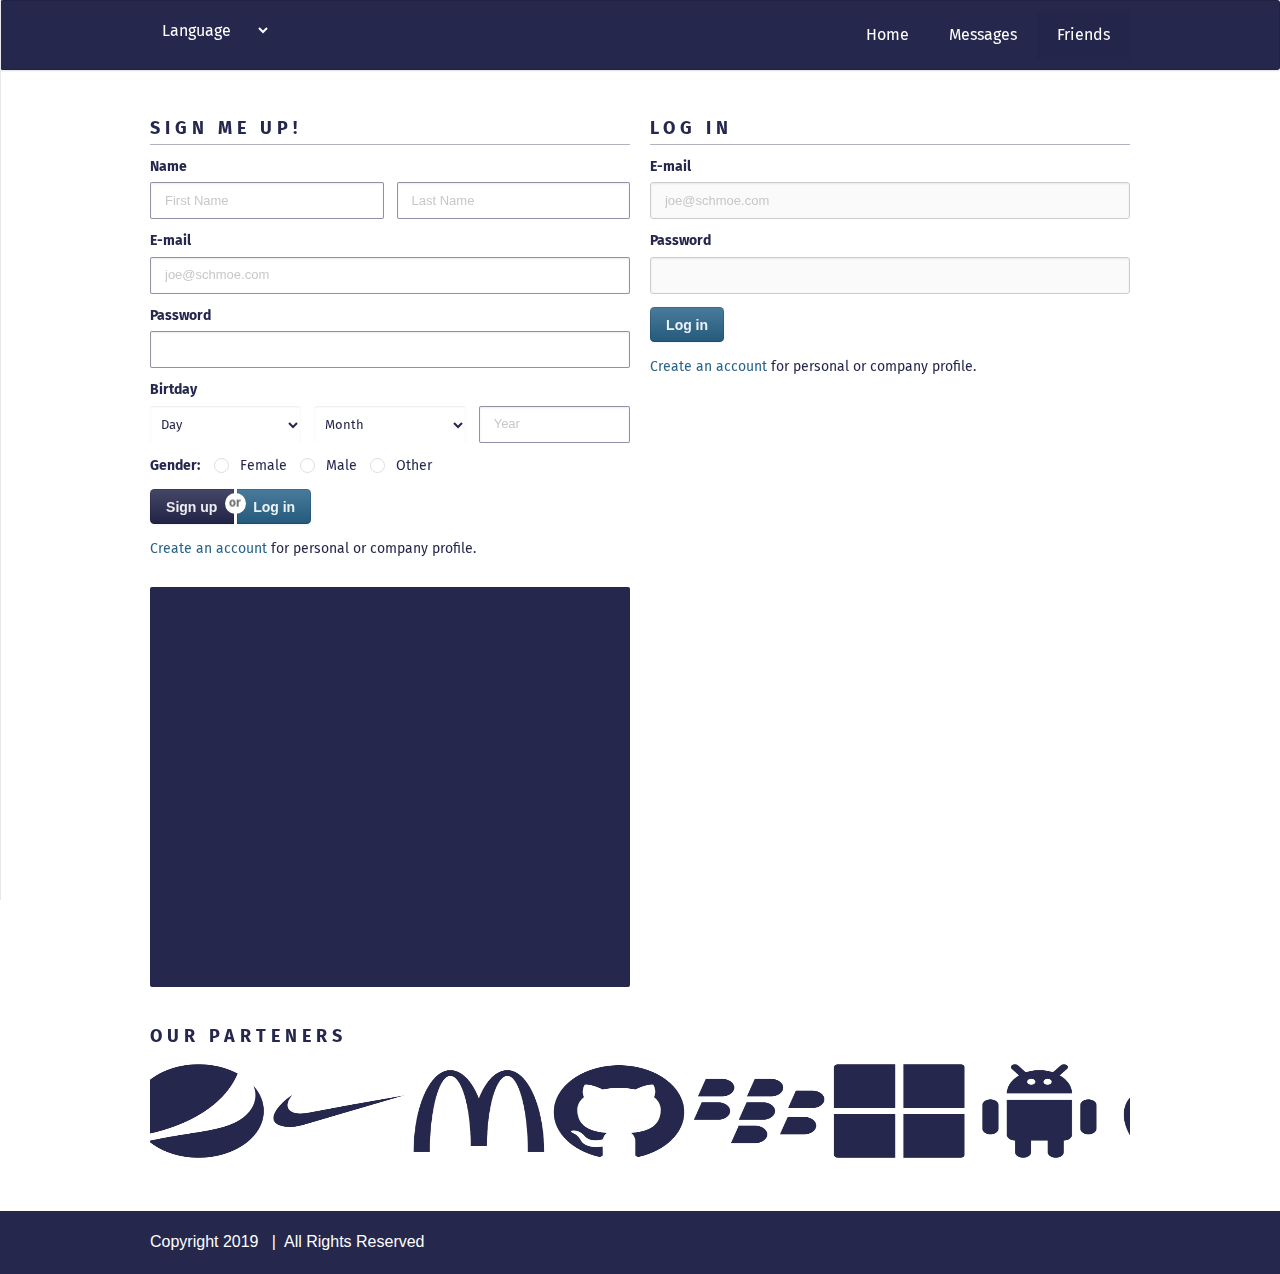
==== index.html @ d66b5724 "create a login page" ====
<!DOCTYPE html>
<html lang="en" dir="ltr">

<head>
  <!-- Standard Meta -->
  <meta charset="utf-8" />
  <meta http-equiv="X-UA-Compatible" content="IE=edge,chrome=1" />
  <meta name="viewport" content="width=device-width, initial-scale=1.0, maximum-scale=1.0">
  <title>Project Documentation</title>

  <link rel="stylesheet" type="text/css" href="src/semantic.min.css">
  <link rel="stylesheet" type="text/css" href="src/style.css">
  <link href="https://fonts.googleapis.com/css?family=Fira+Sans" rel="stylesheet">
  <link rel="stylesheet" type="text/css" href="src/jquery-jvectormap-2.0.3.css">
  <script src="https://code.jquery.com/jquery-3.1.1.min.js" integrity="sha256-hVVnYaiADRTO2PzUGmuLJr8BLUSjGIZsDYGmIJLv2b8=" crossorigin="anonymous"></script>
  <script src="src/semantic.min.js"></script>
  <script src="src/jquery-jvectormap-2.0.3.min.js"></script>
  <script src="src/jquery-jvectormap-world-mill.js"></script>
  <script src="src/jssor.slider-27.5.0.min.js"></script>
</head>
<script>
  $(document)
    .ready(function() {
      $('.ui.sticky')
        .sticky(
     );
      $('.ui.radio.checkbox')
  .checkbox();
    });

</script>
<body>
<div id="menu" class="ui menu ui fluid container">
<div class="ui container mobile tablet only">
  <div id="lang" class="field">
  <select class="ui fluid search dropdown" >
    <option value="item">Language</option>
    <option value="item">English</option>
    <option value="item">Chinese</option>
    <option value="item">Japanese</option>
    <option value="item">Spanish</option>
    <option value="item">Bangladesh</option>
  </select>
  </div>
  <div id="nav" class="right menu">
    <a href="index.html" class="item">
    Home
  </a>
  <a href="#" class="item">
    Messages
  </a>
  <a href="#" class="item">
    Friends 
  </a>
  </div>
</div>
</div>
<div id="main" class="ui container">
  <div id="form" class="ui vertically divided grid ">
  <div class="two column row">
  <script type="text/javascript">
  $(function () {

    $(".login").hide();
    
    $(".link1, .link2").bind("click", function () {

      $(".signin, .login").hide();        
        
      if ($(this).attr("class") == "link1")
      {
        $(".signin").show();
      }
      else 
      { 
        $(".login").show();
      }
    });

});
</script>
    <div id="signin" class="column signin">
    <form class="ui form">
    <h4 class="ui dividing header">Sign me up!</h4>
    <div class="field">
      <label>Name</label>
      <div class="two fields">
        <div class="field">
          <input type="text" name="shipping[first-name]" placeholder="First Name">
        </div>
        <div class="field">
          <input type="text" name="shipping[last-name]" placeholder="Last Name">
        </div>
      </div>
    </div>
    <div class="field">
      <label>E-mail</label>
      <input type="email" placeholder="joe@schmoe.com">
    </div>
      <div class="field">
        <label>Password</label>
        <input type="password">
      </div>
      <div class="field">
        <label>Birtday</label>
        <div class="three fields">
          <div class="field">
            <select class="ui fluid search dropdown" name="card[expire-day]">
              <option value="">Day</option>
              <option value="1">1</option>
              <option value="2">2</option>
              <option value="3">3</option>
              <option value="4">4</option>
              <option value="5">5</option>
              <option value="6">6</option>
              <option value="7">7</option>
              <option value="8">8</option>
              <option value="9">9</option>
              <option value="10">10</option>
              <option value="11">11</option>
              <option value="12">12</option>
              <option value="13">13</option>
              <option value="14">14</option>
              <option value="15">15</option>
              <option value="16">16</option>
              <option value="17">17</option>
              <option value="18">18</option>
              <option value="18">19</option>
              <option value="20">20</option>
              <option value="21">21</option>
              <option value="22">22</option>
              <option value="23">23</option>
              <option value="24">24</option>
              <option value="25">25</option>
              <option value="26">26</option>
              <option value="27">27</option>
              <option value="28">28</option>
              <option value="29">29</option>
              <option value="30">30</option>
              <option value="31">31</option>
            </select>
          </div>
          <div class="field">
            <select class="ui fluid search dropdown" name="card[expire-month]">
              <option value="">Month</option>
              <option value="1">January</option>
              <option value="2">February</option>
              <option value="3">March</option>
              <option value="4">April</option>
              <option value="5">May</option>
              <option value="6">June</option>
              <option value="7">July</option>
              <option value="8">August</option>
              <option value="9">September</option>
              <option value="10">October</option>
              <option value="11">November</option>
              <option value="12">December</option>
            </select>
          </div>
          <div class="field">
            <input type="text" name="card[expire-year]" maxlength="4" placeholder="Year">
          </div>
        </div>
      </div>
      <div class="ui form">
        <div class="inline fields">
          <label for="gender">Gender:</label>
          <div class="field">
            <div class="ui radio checkbox">
              <input type="radio" name="gender" tabindex="0" class="hidden">
              <label>Female</label>
            </div>
          </div>
          <div class="field">
            <div class="ui radio checkbox">
              <input type="radio" name="gender" tabindex="0" class="hidden">
              <label>Male</label>
            </div>
          </div>
          <div class="field">
            <div class="ui radio checkbox">
              <input type="radio" name="gender" tabindex="0" class="hidden">
              <label>Other</label>
            </div>
          </div>
        </div>
      </div>
      <div id="btn" class="ui buttons">
        <a href="index.html" class="ui button link1">Sign up</a>
        <div class="or"></div>
        <a href="#" class="ui button link2">Log in</a>
      </div>
      <div id="info">
      <p><a href="index.html">Create an account </a>for personal or company profile.</p>
      </div>
  </form>
  </div>
    <div id="login" class="column login">
    <form class="ui form">
    <h4 class="ui dividing header">Log in</h4>
    <div class="field">
      <label>E-mail</label>
      <input type="email" placeholder="joe@schmoe.com">
    </div>
      <div class="field">
        <label>Password</label>
        <input type="password">
      </div>
      <div id="btn" class="ui buttons">
        <a href="#" class="ui button link2">Log in</a>
      </div>
      <div id="info">
      <p><a href="index.html">Create an account </a>for personal or company profile.</p>
      </div>
  </form>
  </div>
   <div class="column">
     <div id="world-map" style="height: 400px; background-color: rgb(37, 39, 77)"></div>
  <script>
    $(function(){
      $('#world-map').vectorMap({map: 'world_mill'});
    });
  </script>
</div>
  </div>
  </div>
  <div id="slider">
  <h4 class="ui header">Our Parteners</h4>
    <script type="text/javascript">
        jssor_1_slider_init = function() {

            var jssor_1_options = {
              $AutoPlay: 1,
              $Idle: 0,
              $SlideDuration: 5000,
              $SlideEasing: $Jease$.$Linear,
              $PauseOnHover: 4,
              $SlideWidth: 140,
              $Align: 0
            };

            var jssor_1_slider = new $JssorSlider$("jssor_1", jssor_1_options);

            /*#region responsive code begin*/

            var MAX_WIDTH = 980;

            function ScaleSlider() {
                var containerElement = jssor_1_slider.$Elmt.parentNode;
                var containerWidth = containerElement.clientWidth;

                if (containerWidth) {

                    var expectedWidth = Math.min(MAX_WIDTH || containerWidth, containerWidth);

                    jssor_1_slider.$ScaleWidth(expectedWidth);
                }
                else {
                    window.setTimeout(ScaleSlider, 30);
                }
            }

            ScaleSlider();

            $Jssor$.$AddEvent(window, "load", ScaleSlider);
            $Jssor$.$AddEvent(window, "resize", ScaleSlider);
            $Jssor$.$AddEvent(window, "orientationchange", ScaleSlider);
            /*#endregion responsive code end*/
        };
    </script>
    <style>
        /*jssor slider loading skin spin css*/
        .jssorl-009-spin img {
            animation-name: jssorl-009-spin;
            animation-duration: 1.6s;
            animation-iteration-count: infinite;
            animation-timing-function: linear;

        }

        @keyframes jssorl-009-spin {
            from { transform: rotate(0deg); }
            to { transform: rotate(360deg); }
        }
    </style>
    <div id="jssor_1" style="position:relative;margin:0 auto;top:0px;left:0px;width:980px;height:100px;overflow:hidden;visibility:hidden;">
        <!-- Loading Screen -->
        <div data-u="loading" class="jssorl-009-spin" style="position:absolute;top:0px;left:0px;width:100%;height:100%;text-align:center;background-color:rgba(0,0,0,0.7);">
            <img style="margin-top:-19px;position:relative;top:50%;width:38px;height:38px;" src="img/spin.svg" />
        </div>
        <div data-u="slides" style="cursor:default;position:relative;top:0px;left:0px;width:980px;height:100px;overflow:hidden;">
            <div>
                <img data-u="image" src="img/brandlogo1-1.png" />
            </div>
            <div>
                <img data-u="image" src="img/brandlogo2-2.png" />
            </div>
            <div>
                <img data-u="image" src="img/brandlogo3-3.png" />
            </div>
            <div>
                <img data-u="image" src="img/brandlogo4-4.png" />
            </div>
            <div>
                <img data-u="image" src="img/brandlogo5-5.png" />
            </div>
            <div>
                <img data-u="image" src="img/brandlogo6-6.png" />
            </div>
            <div>
                <img data-u="image" src="img/brandlogo7-7.png" />
            </div>
            <div>
                <img data-u="image" src="img/brandlogo8-8.png" />
            </div>
         
        </div>
    </div>
    <script type="text/javascript">jssor_1_slider_init();</script>
  </div>
</div>
<div id="footer" class="ui vertical footer segment">
    <div class="ui container">
        <p> Copyright  2019 &nbsp; |&nbsp; All Rights Reserved &nbsp;</p>
    </div>
</div>
</body>
</html>
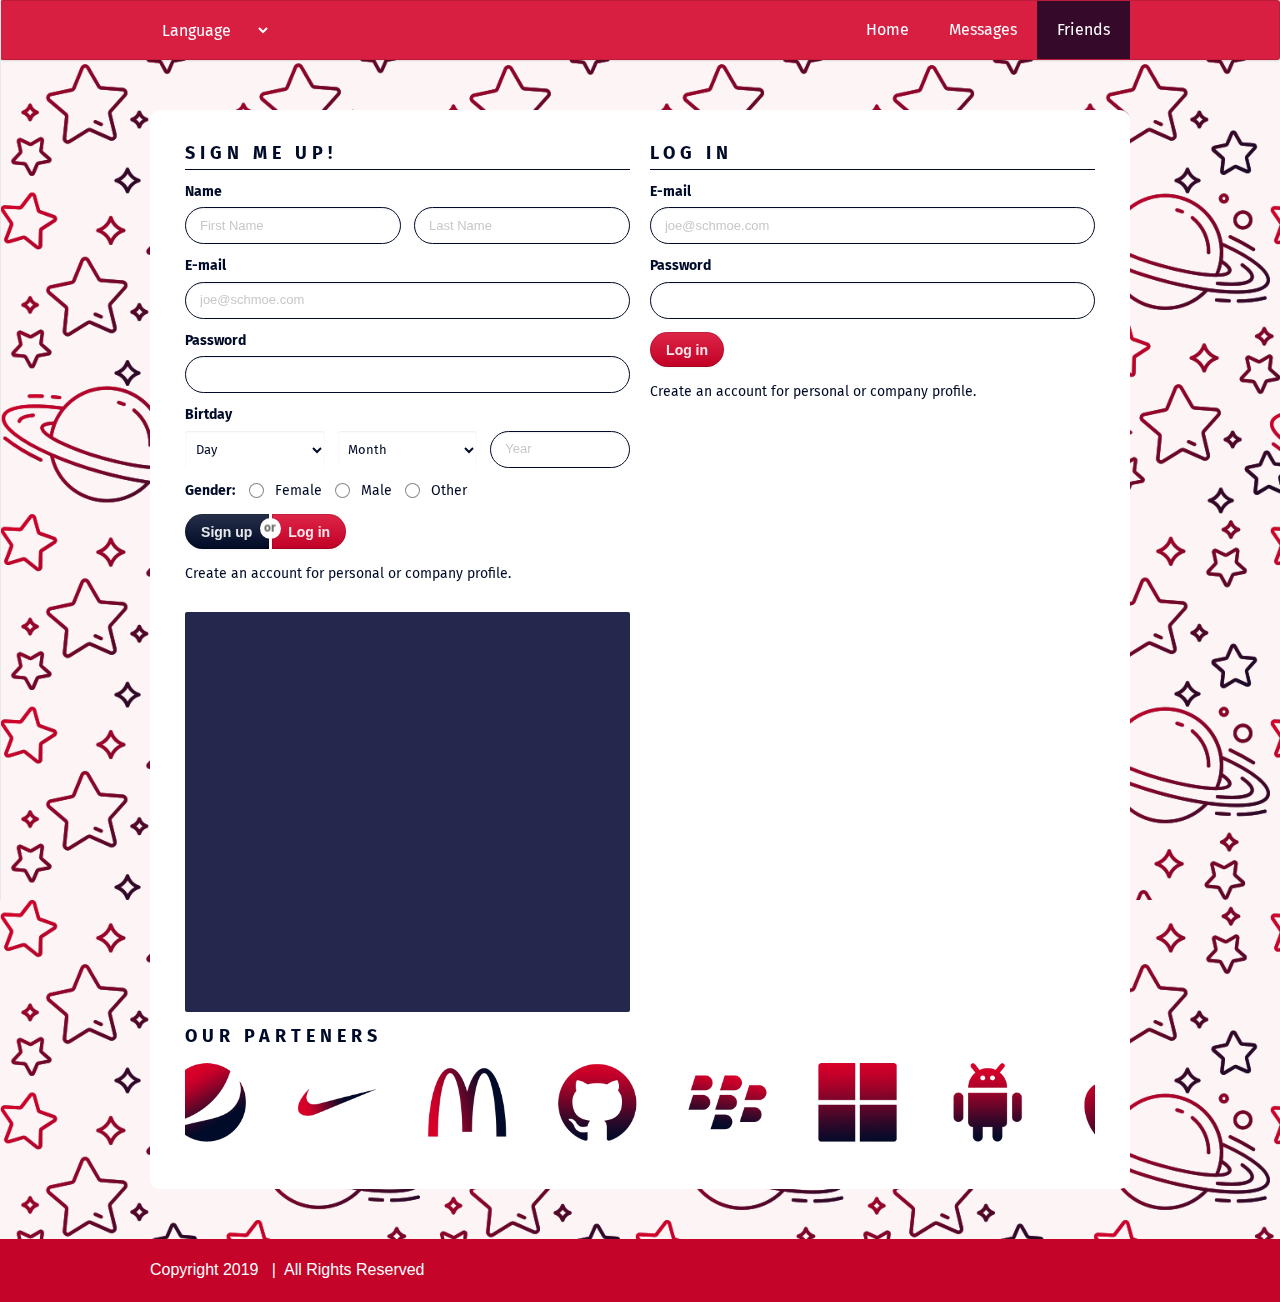
==== commit c4c547cb: "login page color changed. slider icons resized." ====
--- a/index.html
+++ b/index.html
@@ -7,7 +7,6 @@
   <meta http-equiv="X-UA-Compatible" content="IE=edge,chrome=1" />
   <meta name="viewport" content="width=device-width, initial-scale=1.0, maximum-scale=1.0">
   <title>Project Documentation</title>
-
   <link rel="stylesheet" type="text/css" href="src/semantic.min.css">
   <link rel="stylesheet" type="text/css" href="src/style.css">
   <link href="https://fonts.googleapis.com/css?family=Fira+Sans" rel="stylesheet">
@@ -29,300 +28,306 @@
     });
 
 </script>
-<body>
-<div id="menu" class="ui menu ui fluid container">
-<div class="ui container mobile tablet only">
-  <div id="lang" class="field">
-  <select class="ui fluid search dropdown" >
-    <option value="item">Language</option>
-    <option value="item">English</option>
-    <option value="item">Chinese</option>
-    <option value="item">Japanese</option>
-    <option value="item">Spanish</option>
-    <option value="item">Bangladesh</option>
-  </select>
-  </div>
-  <div id="nav" class="right menu">
-    <a href="index.html" class="item">
-    Home
-  </a>
-  <a href="#" class="item">
-    Messages
-  </a>
-  <a href="#" class="item">
-    Friends 
-  </a>
-  </div>
-</div>
-</div>
-<div id="main" class="ui container">
-  <div id="form" class="ui vertically divided grid ">
-  <div class="two column row">
-  <script type="text/javascript">
-  $(function () {
-
-    $(".login").hide();
-    
-    $(".link1, .link2").bind("click", function () {
-
-      $(".signin, .login").hide();        
-        
-      if ($(this).attr("class") == "link1")
-      {
-        $(".signin").show();
-      }
-      else 
-      { 
-        $(".login").show();
-      }
-    });
-
-});
-</script>
-    <div id="signin" class="column signin">
-    <form class="ui form">
-    <h4 class="ui dividing header">Sign me up!</h4>
-    <div class="field">
-      <label>Name</label>
-      <div class="two fields">
-        <div class="field">
-          <input type="text" name="shipping[first-name]" placeholder="First Name">
+  <body>
+    <!------------------ Menu Start------------------------>
+    <div id="menu" class="ui menu ui fluid container">
+      <div class="ui container mobile tablet only">
+        <div id="lang" class="field">
+          <select class="ui fluid search dropdown" >
+          <option value="item">Language</option>
+          <option value="item">English</option>
+          <option value="item">Chinese</option>
+          <option value="item">Japanese</option>
+          <option value="item">Spanish</option>
+          <option value="item">Bangladesh</option>
+          </select>
         </div>
-        <div class="field">
-          <input type="text" name="shipping[last-name]" placeholder="Last Name">
+        <div id="nav" class="right menu">
+          <a href="index.html" class="item">
+          Home
+          </a>
+          <a href="#" class="item">
+          Messages
+          </a>
+          <a href="#" class="item">
+          Friends 
+          </a>
         </div>
       </div>
     </div>
-    <div class="field">
-      <label>E-mail</label>
-      <input type="email" placeholder="joe@schmoe.com">
-    </div>
-      <div class="field">
-        <label>Password</label>
-        <input type="password">
-      </div>
-      <div class="field">
-        <label>Birtday</label>
-        <div class="three fields">
-          <div class="field">
-            <select class="ui fluid search dropdown" name="card[expire-day]">
-              <option value="">Day</option>
-              <option value="1">1</option>
-              <option value="2">2</option>
-              <option value="3">3</option>
-              <option value="4">4</option>
-              <option value="5">5</option>
-              <option value="6">6</option>
-              <option value="7">7</option>
-              <option value="8">8</option>
-              <option value="9">9</option>
-              <option value="10">10</option>
-              <option value="11">11</option>
-              <option value="12">12</option>
-              <option value="13">13</option>
-              <option value="14">14</option>
-              <option value="15">15</option>
-              <option value="16">16</option>
-              <option value="17">17</option>
-              <option value="18">18</option>
-              <option value="18">19</option>
-              <option value="20">20</option>
-              <option value="21">21</option>
-              <option value="22">22</option>
-              <option value="23">23</option>
-              <option value="24">24</option>
-              <option value="25">25</option>
-              <option value="26">26</option>
-              <option value="27">27</option>
-              <option value="28">28</option>
-              <option value="29">29</option>
-              <option value="30">30</option>
-              <option value="31">31</option>
-            </select>
-          </div>
-          <div class="field">
-            <select class="ui fluid search dropdown" name="card[expire-month]">
-              <option value="">Month</option>
-              <option value="1">January</option>
-              <option value="2">February</option>
-              <option value="3">March</option>
-              <option value="4">April</option>
-              <option value="5">May</option>
-              <option value="6">June</option>
-              <option value="7">July</option>
-              <option value="8">August</option>
-              <option value="9">September</option>
-              <option value="10">October</option>
-              <option value="11">November</option>
-              <option value="12">December</option>
-            </select>
-          </div>
-          <div class="field">
-            <input type="text" name="card[expire-year]" maxlength="4" placeholder="Year">
-          </div>
+    <!------------------ Menu End------------------------>
+    <!------------------ Form Start------------------------>
+    <div id="main" class="ui container">
+      <div id="form" class="ui vertically divided grid ">
+        <div class="two column row">
+        <script type="text/javascript">
+        $(function () {
+
+        $(".login").hide();
+
+        $(".link1, .link2").bind("click", function () {
+
+        $(".signin, .login").hide();        
+
+        if ($(this).attr("class") == "link1")
+        {
+        $(".signin").show();
+        }
+        else 
+        { 
+        $(".login").show();
+        }
+        });
+
+        });
+        </script>
+          <div id="signin" class="column signin">
+            <form class="ui form">
+              <h4 class="ui dividing header">Sign me up!</h4>
+              <div class="field">
+              <label>Name</label>
+                <div class="two fields">
+                  <div class="field">
+                  <input type="text" name="shipping[first-name]" placeholder="First Name">
+                  </div>
+                  <div class="field">
+                  <input type="text" name="shipping[last-name]" placeholder="Last Name">
+                  </div>
+                </div>
+              </div>
+              <div class="field">
+                <label>E-mail</label>
+                <input type="email" placeholder="joe@schmoe.com">
+              </div>
+              <div class="field">
+                <label>Password</label>
+                <input type="password">
+              </div>
+              <div class="field">
+                <label>Birtday</label>
+                <div class="three fields">
+                  <div class="field">
+                    <select class="ui fluid search dropdown" name="card[expire-day]">
+                      <option value="">Day</option>
+                      <option value="1">1</option>
+                      <option value="2">2</option>
+                      <option value="3">3</option>
+                      <option value="4">4</option>
+                      <option value="5">5</option>
+                      <option value="6">6</option>
+                      <option value="7">7</option>
+                      <option value="8">8</option>
+                      <option value="9">9</option>
+                      <option value="10">10</option>
+                      <option value="11">11</option>
+                      <option value="12">12</option>
+                      <option value="13">13</option>
+                      <option value="14">14</option>
+                      <option value="15">15</option>
+                      <option value="16">16</option>
+                      <option value="17">17</option>
+                      <option value="18">18</option>
+                      <option value="18">19</option>
+                      <option value="20">20</option>
+                      <option value="21">21</option>
+                      <option value="22">22</option>
+                      <option value="23">23</option>
+                      <option value="24">24</option>
+                      <option value="25">25</option>
+                      <option value="26">26</option>
+                      <option value="27">27</option>
+                      <option value="28">28</option>
+                      <option value="29">29</option>
+                      <option value="30">30</option>
+                      <option value="31">31</option>
+                    </select>
+                  </div>
+                  <div class="field">
+                    <select class="ui fluid search dropdown" name="card[expire-month]">
+                      <option value="">Month</option>
+                      <option value="1">January</option>
+                      <option value="2">February</option>
+                      <option value="3">March</option>
+                      <option value="4">April</option>
+                      <option value="5">May</option>
+                      <option value="6">June</option>
+                      <option value="7">July</option>
+                      <option value="8">August</option>
+                      <option value="9">September</option>
+                      <option value="10">October</option>
+                      <option value="11">November</option>
+                      <option value="12">December</option>
+                    </select>
+                  </div>
+                  <div class="field">
+                    <input type="text" name="card[expire-year]" maxlength="4" placeholder="Year">
+                  </div>
+                </div>
+              </div>
+            <div class="ui form">
+              <div class="inline fields">
+                <label for="gender">Gender:</label>
+                <div class="field">
+                  <div class="ui radio checkbox">
+                    <input type="radio" name="gender" tabindex="0" class="hidden">
+                    <label>Female</label>
+                  </div>
+                </div>
+                <div class="field">
+                  <div class="ui radio checkbox">
+                    <input type="radio" name="gender" tabindex="0" class="hidden">
+                    <label>Male</label>
+                  </div>
+                </div>
+                <div class="field">
+                  <div class="ui radio checkbox">
+                    <input type="radio" name="gender" tabindex="0" class="hidden">
+                    <label>Other</label>
+                  </div>
+                </div>
+                </div>
+              </div>
+              <div id="btn" class="ui buttons">
+                <a href="index.html" class="ui button link1">Sign up</a>
+                <div class="or"></div>
+                <a href="#" class="ui button link2">Log in</a>
+              </div>
+              <div id="info">
+                <p><a href="index.html">Create an account </a>for personal or company profile.</p>
+              </div>
+            </form>
+          </div>
+          <div id="login" class="column login">
+            <form class="ui form">
+              <h4 class="ui dividing header">Log in</h4>
+              <div class="field">
+                <label>E-mail</label>
+                <input type="email" placeholder="joe@schmoe.com">
+              </div>
+              <div class="field">
+                <label>Password</label>
+                <input type="password">
+              </div>
+              <div id="btn" class="ui buttons">
+                <a href="#" class="ui button link2">Log in</a>
+              </div>
+              <div id="info">
+                <p><a href="index.html">Create an account </a>for personal or company profile.</p>
+              </div>
+            </form>
+          </div>
+          <!------------------ Form End------------------------>
+          <!------------------ Map Start------------------------>
+          <div class="column">
+            <div id="world-map" style="height: 400px; background-color: rgb(37, 39, 77)"></div>
+            <script>
+            $(function(){
+            $('#world-map').vectorMap({map: 'world_mill'});
+            });
+            </script>
+          </div>
+          <!------------------ Map End------------------------>
         </div>
       </div>
-      <div class="ui form">
-        <div class="inline fields">
-          <label for="gender">Gender:</label>
-          <div class="field">
-            <div class="ui radio checkbox">
-              <input type="radio" name="gender" tabindex="0" class="hidden">
-              <label>Female</label>
-            </div>
-          </div>
-          <div class="field">
-            <div class="ui radio checkbox">
-              <input type="radio" name="gender" tabindex="0" class="hidden">
-              <label>Male</label>
-            </div>
-          </div>
-          <div class="field">
-            <div class="ui radio checkbox">
-              <input type="radio" name="gender" tabindex="0" class="hidden">
-              <label>Other</label>
-            </div>
-          </div>
-        </div>
-      </div>
-      <div id="btn" class="ui buttons">
-        <a href="index.html" class="ui button link1">Sign up</a>
-        <div class="or"></div>
-        <a href="#" class="ui button link2">Log in</a>
-      </div>
-      <div id="info">
-      <p><a href="index.html">Create an account </a>for personal or company profile.</p>
-      </div>
-  </form>
-  </div>
-    <div id="login" class="column login">
-    <form class="ui form">
-    <h4 class="ui dividing header">Log in</h4>
-    <div class="field">
-      <label>E-mail</label>
-      <input type="email" placeholder="joe@schmoe.com">
-    </div>
-      <div class="field">
-        <label>Password</label>
-        <input type="password">
-      </div>
-      <div id="btn" class="ui buttons">
-        <a href="#" class="ui button link2">Log in</a>
-      </div>
-      <div id="info">
-      <p><a href="index.html">Create an account </a>for personal or company profile.</p>
-      </div>
-  </form>
-  </div>
-   <div class="column">
-     <div id="world-map" style="height: 400px; background-color: rgb(37, 39, 77)"></div>
-  <script>
-    $(function(){
-      $('#world-map').vectorMap({map: 'world_mill'});
-    });
-  </script>
-</div>
-  </div>
-  </div>
-  <div id="slider">
-  <h4 class="ui header">Our Parteners</h4>
-    <script type="text/javascript">
+      <!------------------ Slider Start------------------------>
+      <div id="slider">
+        <h4 class="ui header">Our Parteners</h4>
+        <script type="text/javascript">
         jssor_1_slider_init = function() {
 
-            var jssor_1_options = {
-              $AutoPlay: 1,
-              $Idle: 0,
-              $SlideDuration: 5000,
-              $SlideEasing: $Jease$.$Linear,
-              $PauseOnHover: 4,
-              $SlideWidth: 140,
-              $Align: 0
-            };
-
-            var jssor_1_slider = new $JssorSlider$("jssor_1", jssor_1_options);
-
-            /*#region responsive code begin*/
-
-            var MAX_WIDTH = 980;
-
-            function ScaleSlider() {
-                var containerElement = jssor_1_slider.$Elmt.parentNode;
-                var containerWidth = containerElement.clientWidth;
-
-                if (containerWidth) {
-
-                    var expectedWidth = Math.min(MAX_WIDTH || containerWidth, containerWidth);
-
-                    jssor_1_slider.$ScaleWidth(expectedWidth);
-                }
-                else {
-                    window.setTimeout(ScaleSlider, 30);
-                }
-            }
-
-            ScaleSlider();
-
-            $Jssor$.$AddEvent(window, "load", ScaleSlider);
-            $Jssor$.$AddEvent(window, "resize", ScaleSlider);
-            $Jssor$.$AddEvent(window, "orientationchange", ScaleSlider);
-            /*#endregion responsive code end*/
+          var jssor_1_options = {
+            $AutoPlay: 1,
+            $Idle: 0,
+            $SlideDuration: 5000,
+            $SlideEasing: $Jease$.$Linear,
+            $PauseOnHover: 4,
+            $SlideWidth: 140,
+            $Align: 0
+          };
+
+          var jssor_1_slider = new $JssorSlider$("jssor_1", jssor_1_options);
+
+          /*#region responsive code begin*/
+
+          var MAX_WIDTH = 980;
+
+          function ScaleSlider() {
+              var containerElement = jssor_1_slider.$Elmt.parentNode;
+              var containerWidth = containerElement.clientWidth;
+
+              if (containerWidth) {
+
+                  var expectedWidth = Math.min(MAX_WIDTH || containerWidth, containerWidth);
+
+                  jssor_1_slider.$ScaleWidth(expectedWidth);
+              }
+              else {
+                  window.setTimeout(ScaleSlider, 30);
+              }
+          }
+
+          ScaleSlider();
+
+          $Jssor$.$AddEvent(window, "load", ScaleSlider);
+          $Jssor$.$AddEvent(window, "resize", ScaleSlider);
+          $Jssor$.$AddEvent(window, "orientationchange", ScaleSlider);
+          /*#endregion responsive code end*/
         };
-    </script>
-    <style>
+        </script>
+        <style>
         /*jssor slider loading skin spin css*/
         .jssorl-009-spin img {
-            animation-name: jssorl-009-spin;
-            animation-duration: 1.6s;
-            animation-iteration-count: infinite;
-            animation-timing-function: linear;
-
+          animation-name: jssorl-009-spin;
+          animation-duration: 1.6s;
+          animation-iteration-count: infinite;
+          animation-timing-function: linear;}
+        @keyframes jssorl-009-spin {
+          from { transform: rotate(0deg); }
+          to { transform: rotate(360deg); }
         }
-
-        @keyframes jssorl-009-spin {
-            from { transform: rotate(0deg); }
-            to { transform: rotate(360deg); }
-        }
-    </style>
-    <div id="jssor_1" style="position:relative;margin:0 auto;top:0px;left:0px;width:980px;height:100px;overflow:hidden;visibility:hidden;">
+        </style>
+        <div id="jssor_1" style="position:relative;margin:0 auto;top:0px;left:0px;width:980px;height:100px;overflow:hidden;visibility:hidden;">
         <!-- Loading Screen -->
-        <div data-u="loading" class="jssorl-009-spin" style="position:absolute;top:0px;left:0px;width:100%;height:100%;text-align:center;background-color:rgba(0,0,0,0.7);">
+          <div data-u="loading" class="jssorl-009-spin" style="position:absolute;top:0px;left:0px;width:100%;height:100%;text-align:center;background-color:rgba(0,0,0,0.7);">
             <img style="margin-top:-19px;position:relative;top:50%;width:38px;height:38px;" src="img/spin.svg" />
+          </div>
+          <div data-u="slides" style="cursor:default;position:relative;top:0px;left:0px;width:980px;height:100px;overflow:hidden;">
+            <div>
+                <img data-u="image" src="img/brandlogo1-1.png" />
+            </div>
+            <div>
+                <img data-u="image" src="img/brandlogo2-2.png" />
+            </div>
+            <div>
+                <img data-u="image" src="img/brandlogo3-3.png" />
+            </div>
+            <div>
+                <img data-u="image" src="img/brandlogo4-4.png" />
+            </div>
+            <div>
+                <img data-u="image" src="img/brandlogo5-5.png" />
+            </div>
+            <div>
+                <img data-u="image" src="img/brandlogo6-6.png" />
+            </div>
+            <div>
+                <img data-u="image" src="img/brandlogo7-7.png" />
+            </div>
+            <div>
+                <img data-u="image" src="img/brandlogo8-8.png" />
+            </div>
+          </div>
         </div>
-        <div data-u="slides" style="cursor:default;position:relative;top:0px;left:0px;width:980px;height:100px;overflow:hidden;">
-            <div>
-                <img data-u="image" src="img/brandlogo1-1.png" />
-            </div>
-            <div>
-                <img data-u="image" src="img/brandlogo2-2.png" />
-            </div>
-            <div>
-                <img data-u="image" src="img/brandlogo3-3.png" />
-            </div>
-            <div>
-                <img data-u="image" src="img/brandlogo4-4.png" />
-            </div>
-            <div>
-                <img data-u="image" src="img/brandlogo5-5.png" />
-            </div>
-            <div>
-                <img data-u="image" src="img/brandlogo6-6.png" />
-            </div>
-            <div>
-                <img data-u="image" src="img/brandlogo7-7.png" />
-            </div>
-            <div>
-                <img data-u="image" src="img/brandlogo8-8.png" />
-            </div>
-         
-        </div>
+        <script type="text/javascript">jssor_1_slider_init();</script>
+      </div>
+      <!------------------ Slider End------------------------>
     </div>
-    <script type="text/javascript">jssor_1_slider_init();</script>
-  </div>
-</div>
-<div id="footer" class="ui vertical footer segment">
-    <div class="ui container">
+    <!------------------ Footer Start------------------------>
+    <div id="footer" class="ui vertical footer segment">
+      <div class="ui container">
         <p> Copyright  2019 &nbsp; |&nbsp; All Rights Reserved &nbsp;</p>
+      </div>
     </div>
-</div>
-</body>
+    <!------------------ Footer Start------------------------>
+  </body>
 </html>
--- a/src/style.css
+++ b/src/style.css
@@ -1,61 +1,83 @@
+body {background:url("../img/solarsystem.png") repeat 0 0;
+	 background-size: cover;}
+#menu { background:rgb(216, 31, 66);}
+#menu, #nav, #main, #btn.link1, #btn.link2 {font-family: 'Fira Sans', sans-serif;
+											color: rgba(215, 0, 38, 0.85);}
+#main {background-color: #fff;
+		padding-left: 35px;
+		padding-right: 35px;
+		border-radius: 10px;
+		padding-top: 35px;
+		padding-bottom: 35px;}
+.ui.header {font-family: 'Fira Sans', sans-serif !important;
+			color: #000b29 !important;
+			font-size: 18px !important;
+			letter-spacing: 5px;
+			text-transform: uppercase;}
+.ui.dividing.header {border-bottom: 1px solid #000b29 !important;}
+#lang {margin-top: 10px;
+		margin-bottom: 10px;}
+#lang select {background-color:transparent !important;
+			  color: #fff;
+			  font-size: 16px;}
+#lang option {background-color:rgba(215, 0, 38, 0.85) !important;}
+#nav a {color: #fff;
+		font-size: 16px;
+		padding-top: 10px;
+		padding-bottom: 10px;}
+#nav a:hover {background-color: #350929;
+transition:.7s;}
+#nav .item {position: static;}
+#main {margin-top:50px;
+		margin-bottom:50px;}
+#signin label, #login label {color: #000b29 !important;
+							font-size: 14px !important;}
+select.ui.dropdown {border: none !important;
+    				font-family: 'Fira Sans', sans-serif;
+    				color: #000b29;}
+#signin input, #login input {border: 1px solid #000b29;
+			   border-radius: 20px;
+			   background: #fff;
+			   color: #000b29;}
+.ui.checkbox .box:before, .ui.checkbox label:before {
+    border: 1px solid rgba(20, 21, 25, 0.51);
+}
+.ui.checkbox .box:hover::before, .ui.checkbox label:hover::before {
+    border-color: #000b29;
+}
+#btn .link1 {background-color:#000b29;
+			color: rgba(255, 255, 255, 0);
+			font-size: 14px;}
+#btn .link2 {background-color:#d70029;
+			color: rgba(255, 255, 255, 0);
+			font-size: 14px;}
+.ui.buttons .button:first-child {
+    border-top-left-radius: 1.307692em !important;
+    border-bottom-left-radius: 1.307692em !important;
+}
+.ui.buttons .button:last-child {
+    border-top-right-radius: 1.307692em !important;
+    border-bottom-right-radius: 1.307692em !important;
+}
+#world-map .jvectormap-container {background-color:
+background: rgb(215,0,38);
+background: -moz-linear-gradient(-45deg, rgba(215,0,38,1) 0%, rgba(0,11,41,1) 100%); 
+background: -webkit-linear-gradient(-45deg, rgba(215,0,38,1) 0%,rgba(0,11,41,1) 100%); 
+background: linear-gradient(135deg, rgba(215,0,38,1) 0%,rgba(0,11,41,1) 100%); 
+filter: progid:DXImageTransform.Microsoft.gradient( startColorstr='#rgba(215, 0, 38, 0.85)', endColorstr='#000b29',GradientType=1 );!important;}
+#world-map {border-radius: 2px;}
+#info {margin-top: 15px;
+	   margin-bottom: 15px;
+	   font-size: 14px;}
+#info p {color: #000b29 !important;}
+#info a {color: #000b29;}
+#info a:hover {color: #000b29;
+    		   text-decoration: none;}
+/*#slider {margin-top:25px;
+		margin-bottom:50px;}*/
+#jssor_1 img {width: 90px !important;
+height: 90px !important;}
+#footer {background: rgb(196, 4, 40);}
+#footer p {color: #fff;
+		   font-size: 16px;}
 
-#menu { /* Permalink - use to edit and share this gradient: http://colorzilla.com/gradient-editor/#5580e9+0,6096ae+31,59b9ec+60,8860d0+100 */
-background: #25274d; /* Old browsers */
-	padding: 10px 10px;
-}
-#menu, #nav, #main, #btn.link1, #btn.link2 {font-family: 'Fira Sans', sans-serif;
-color: #25274d;}
-.ui.header {font-family: 'Fira Sans', sans-serif !important;
-color: #25274d !important;
-font-size: 18px !important;
-letter-spacing: 5px;
-text-transform: uppercase;}
-.ui.dividing.header {
-    border-bottom: 1px solid rgba(70, 72, 102, 0.42) !important;
-}
-#nav .item {position: static;}
-
-#signin label, #login label {color: #25274d !important;
-font-size: 14px !important;}
-select.ui.dropdown {
-    border: none !important;
-    font-family: 'Fira Sans', sans-serif;
-    color: rgb(37, 39, 77);
-}
-#signin input {border: 1px solid rgba(37, 39, 77, 0.51);
-border-radius: 2px;
-background: #fff;
-color: #29648a;}
-#main {margin-top:50px;
-margin-bottom:25px;  }
-#btn .link1 {background-color:#25274d;
-color: rgba(255, 255, 255, 0);
-font-size: 14px;}
-#btn .link2 {background-color:#29648a;
-color: rgba(255, 255, 255, 0);
-font-size: 14px;}
-#info {margin-top: 15px;
-margin-bottom: 15px;
-font-size: 14px;}
-#info a {color: #29648a;
-}
-#info a:hover {
-    color: #29648a;
-    text-decoration: none;
-}
-#lang select {background-color:#25274d !important;
-color: #fff;
-font-size: 16px;}
-#nav a {color: #fff;
-font-size: 16px;}
-#slider {margin-top:25px;
-margin-bottom:50px;  }
-#footer {/* Permalink - use to edit and share this gradient: http://colorzilla.com/gradient-editor/#5580e9+0,6096ae+31,59b9ec+60,8860d0+100 */
-background: #25274d; /* Old browsers */
-}
-#footer p {color: #fff;
-font-size: 16px;}
-
-#world-map .jvectormap-container {background-color: rgb(37, 39, 77) !important;}
-#world-map {border-radius: 2px;}
-path[Attributes Style] {fill: #29648a;}
